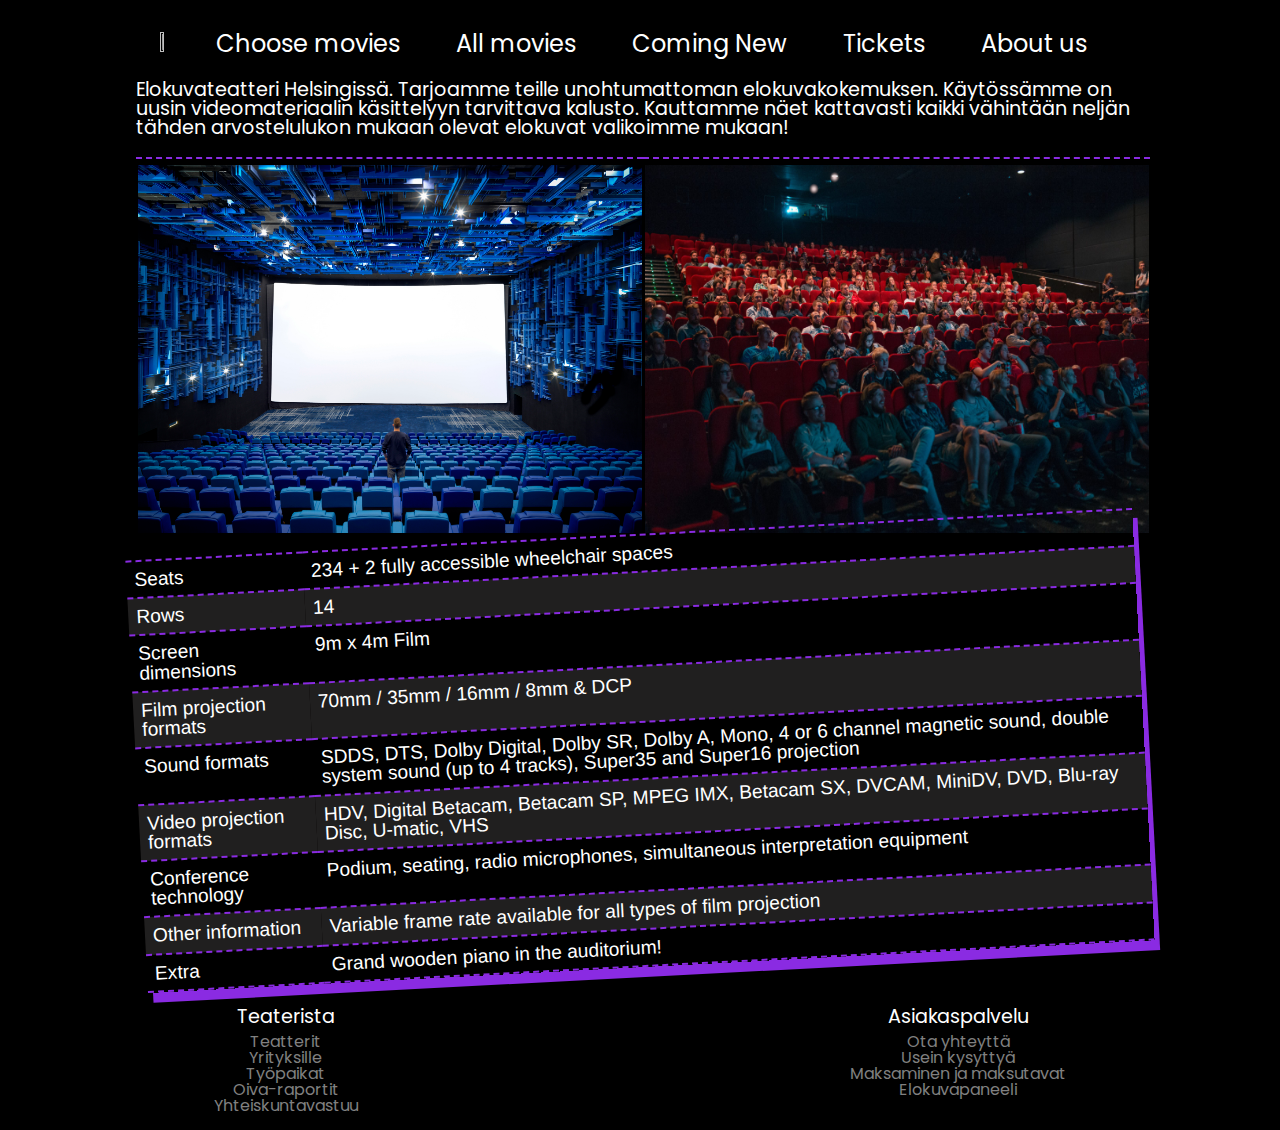
==== aboutus/index.html @ 8e07b5b5 "etusivun viimeistely + aboutus -sivu" ====
<!DOCTYPE html>
<html lang="en">
<head>
    <meta charset="UTF-8">
    <meta http-equiv="X-UA-Compatible" content="IE=edge">
    <meta name="viewport" content="width=device-width, initial-scale=1.0">
    <link rel="stylesheet" href="./css/layout.css">
    <link rel="stylesheet" href="./css/reset.css">
    <script src="https://kit.fontawesome.com/ec32ed19cd.js" crossorigin="anonymous"></script>
    <link rel="preconnect" href="https://fonts.googleapis.com"> 
    <link rel="preconnect" href="https://fonts.gstatic.com" crossorigin> 
    <link href="https://fonts.googleapis.com/css2?family=Poppins:wght@300&display=swap" rel="stylesheet">
    
    <title>About Us</title>
</head>
<body>
    <section class="container">
        <nav class="header" id="header">
           <img class="menuImg" src="https://i.pinimg.com/originals/ee/c0/71/eec071442e9a1b8e017c5a7c1853b880.jpg" onclick="ShowMenu()" alt="">
            <ul class="menu" id="menu">
                <li><a href="../movies/index.html">Choose movies</a></li>
                <li><a href="">All movies</a></li>
                <li><a href="">Coming New</a></li>
                <li><a href="">Tickets</a></li>
                <li><a href="">About us</a></li>
            </ul>
        </nav>





        <article class="fontti">
        <p>
            Elokuvateatteri Helsingissä. Tarjoamme teille unohtumattoman elokuvakokemuksen.
            Käytössämme on uusin videomateriaalin käsittelyyn tarvittava kalusto. Kauttamme näet kattavasti kaikki
            vähintään neljän tähden arvostelulukon mukaan olevat elokuvat valikoimme mukaan!<br><br>
<section>
    <figure class="kuvat-kaksi">
<img src="/img/cinema-kuva01.jpg">
<img src="/img/cinema-kuva02.jpg">
    </figure>
</section>

<table id="teatteri">
  <tr>
    <td>Seats</td>
    <td>234 + 2 fully accessible wheelchair spaces</td>
  </tr>
  <tr>
    <td>Rows</td>
    <td>14</td>
  </tr>
  <tr>
    <td>Screen dimensions</td>
    <td>9m x 4m Film</td>
  </tr>
  <tr>
    <td>Film projection formats</td>
    <td>70mm / 35mm / 16mm / 8mm & DCP</td>
  </tr>
  <tr>
    <td>Sound formats</td>
    <td>SDDS, DTS, Dolby Digital, Dolby SR, Dolby A, Mono, 
        4 or 6 channel magnetic sound, double system sound (up to 4 tracks), Super35 and Super16 projection</td>
  </tr>
  <tr>
    <td>Video projection formats</td>
    <td>HDV, Digital Betacam, Betacam SP, MPEG IMX, Betacam SX, 
        DVCAM, MiniDV, DVD, Blu-ray Disc, U-matic, VHS</td>
  </tr>
  <tr>
    <td>Conference technology</td>
    <td>Podium, seating, radio microphones, simultaneous interpretation equipment</td>
  
  </tr>
  <tr>
    <td>Other information</td>
    <td>Variable frame rate available for all types of film projection</td>
  </tr>
  <tr>
    <td>Extra</td>
    <td>Grand wooden piano in the auditorium!</td>
  </tr>
</table>




        </article>




<footer class="footer">
    <section class="teaterista">
        <h3>Teaterista</h3>
        <ul class="teateristaUl">
            <li><a href="">Teatterit</a></li>
            <li><a href="">Yrityksille</a></li> 
            <li><a href="">Työpaikat</a></li> 
            <li><a href="">Oiva-raportit</a></li> 
            <li><a href="">Yhteiskuntavastuu</a></li> 
        </ul>
    </section>

    <section class="linkki">
        <i class="fa-brands fa-facebook"></i>
        <i class="fa-brands fa-square-instagram"></i>
        <i class="fa-regular fa-envelope"></i>
    </section>

    <section class="asiakaspalvelu">
        <h3>Asiakaspalvelu</h3>
        <ul class="asiakaspalveluUl" >
            <li><a href="">Ota yhteyttä</a></li>
            <li><a href="">Usein kysyttyä</a></li>
            <li><a href="">Maksaminen ja maksutavat</a></li>
            <li><a href="">Elokuvapaneeli</a></li>
        </ul>
    </section>


</footer>
</section>
<script src="./movies/script.js"></script>
</body>
</html>
---- aboutus/css/layout.css ----
body{
    background-color: black;
}
.container{
    width: 80%;
    margin-left:auto;
    margin-right: auto;
    background-color: black;
    color: white;
    font-size: 1.5rem;
    font-family: Poppins;
}

.menuImg{
    width: 3%;
    height: 3%;
}

.header{
    display: flex;
    flex-wrap: nowrap;
    padding-top: 2rem;
    padding-bottom: 1rem;
    padding-left: 2rem;
    padding-right: 2rem;
}

.menu{
    display: flex;
    width: 100%;
}

.menu li{
    list-style-type: none;
    margin: 0 3%;
}

a{
    text-decoration: none;
    color: white;
}

.fontti {
    font-size: 1.2rem;
    padding: 8px;
}



.kuvat-kaksi {
    display: flex;
    flex-direction: row;
    flex-wrap: nowrap;
}
.kuvat-kaksi > * {
    flex-basis: 0px;
    flex-grow: 1; 
}

/* kuvien määritykset */

figure {
    width: 100%;
   /* border: black solid 1px; */

}    
figure img {
    max-width: 50%;
    padding: 0.1rem;
    padding-top: 0.4rem;
    padding-bottom: 0.1rem;
    border: 2px dashed blueviolet;
    border-bottom: hidden;
    border-left: hidden;
    border-right: hidden;
  
}






#teatteri {
    font-family: Arial, Helvetica, sans-serif;
    border-collapse: collapse;
    width: 100%;
    border: 1px solid;
    padding: 10px;
    box-shadow: 5px 10px blueviolet;
    -ms-transform: rotate(-3deg); 
    -webkit-transform: rotate(-3deg); 
    transform: rotate(-3deg);
  }
  
  #teatteri td, #teatteri th {
    border: 2px dashed blueviolet;
    padding: 8px;
    border-left: hidden;
    border-right: hidden;
  }
  
  #teatteri tr:nth-child(even){background-color: #201f1f;}
  
  #teatteri tr:hover {
    background-color: darkgrey;
    color: black;

}
  


.footer{
    margin-top: 2rem;
    display: flex;
    font-size: 1rem;
    color: gray;
}

.footer > *
{
    flex-grow: 1;
}

.footer a{
    font-size: 1rem;
    color: gray;
}

.footer i{
    padding-right: 25px;
    padding-left: 25px;
}

.footer h3{
    font-size: 1.2rem;
    color: white;
    margin-bottom: 0.5rem;
}

.teaterista, .linkki, .asiakaspalvelu{
    text-align: center;
    margin-bottom: 1rem;
}

.linkki{
    font-size: 1.5rem;
}


@media only screen and (max-width: 1250px) {
    .container{
        width: 90%;
    }
    
    .menuImg{
        width: 4%;
    }

}

@media only screen and (max-width: 768px) {
    .container{
        width: 90%;
    }
    
    .menuImg{
        width: 4%;
    }
}

@media only screen and (max-width: 426px) {
    .container{
        width: 90%;
    }

    .menu{
        display: none;
        font-size: 0.8rem;
    }

    .menuImg{
        width: 15%;
        margin-left: auto;
        margin-right: auto;
    }

    .footer{
        display: block;
    }

    .footer a{
        font-size: 0.8rem;
    }

    .linkki{
        margin-left: auto;
        margin-right: auto;
    }

    .footer h3{
        font-size: 0.8rem;
    }
}
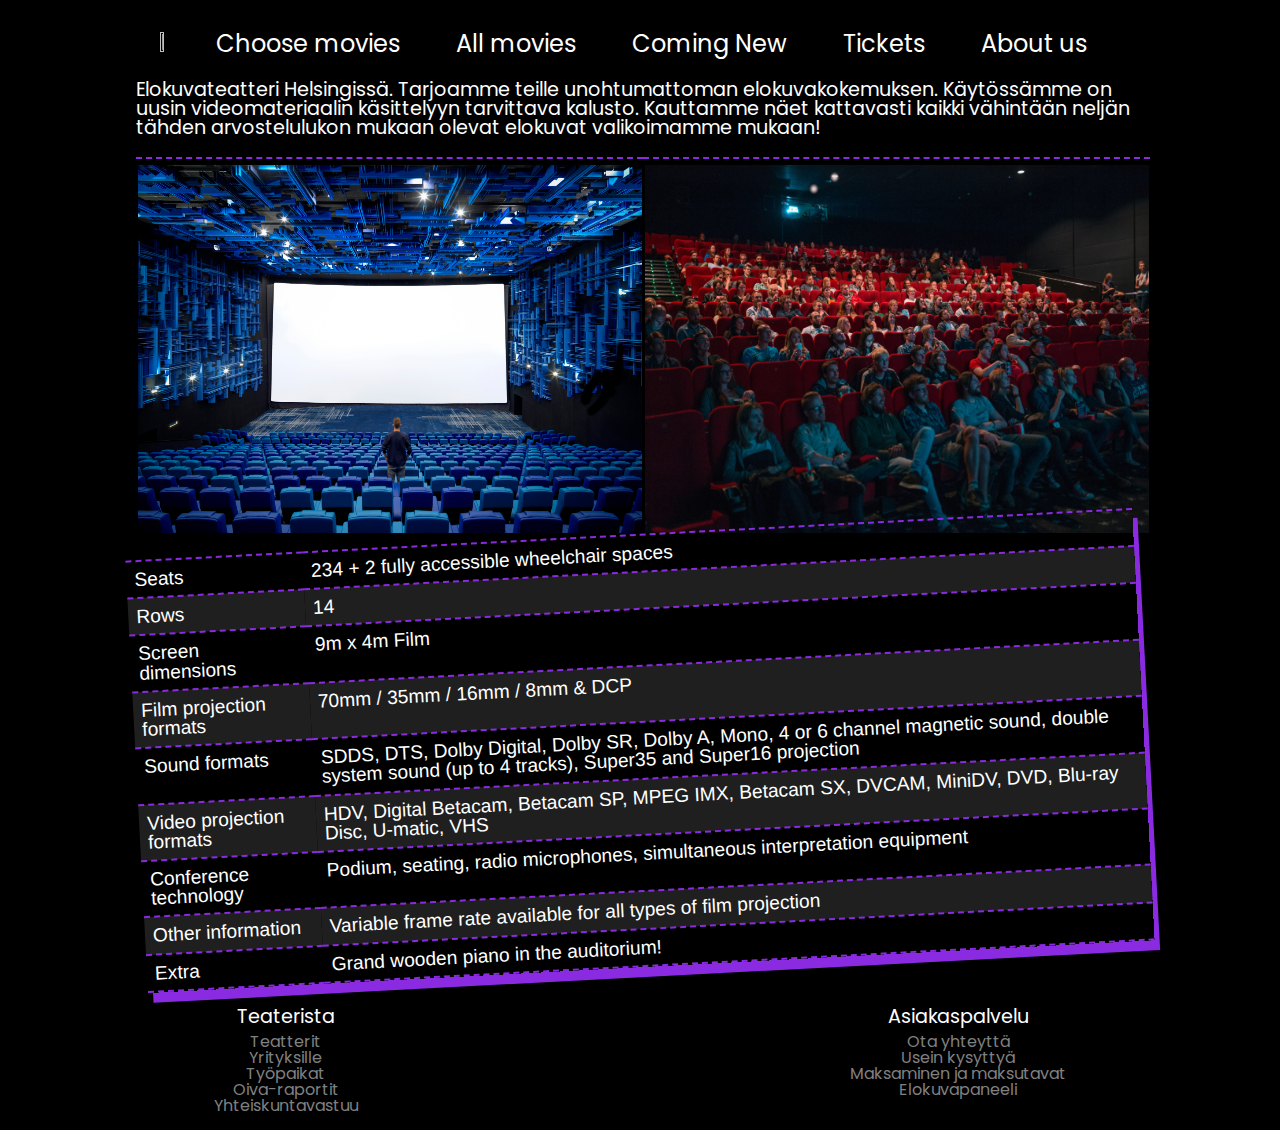
==== commit 8a7841e7: "Merge pull request #13 from Topias-R/feature/etusivu" ====
--- a/aboutus/index.html
+++ b/aboutus/index.html
@@ -34,7 +34,7 @@
         <p>
             Elokuvateatteri Helsingissä. Tarjoamme teille unohtumattoman elokuvakokemuksen.
             Käytössämme on uusin videomateriaalin käsittelyyn tarvittava kalusto. Kauttamme näet kattavasti kaikki
-            vähintään neljän tähden arvostelulukon mukaan olevat elokuvat valikoimme mukaan!<br><br>
+            vähintään neljän tähden arvostelulukon mukaan olevat elokuvat valikoimamme mukaan!<br><br>
 <section>
     <figure class="kuvat-kaksi">
 <img src="/img/cinema-kuva01.jpg">
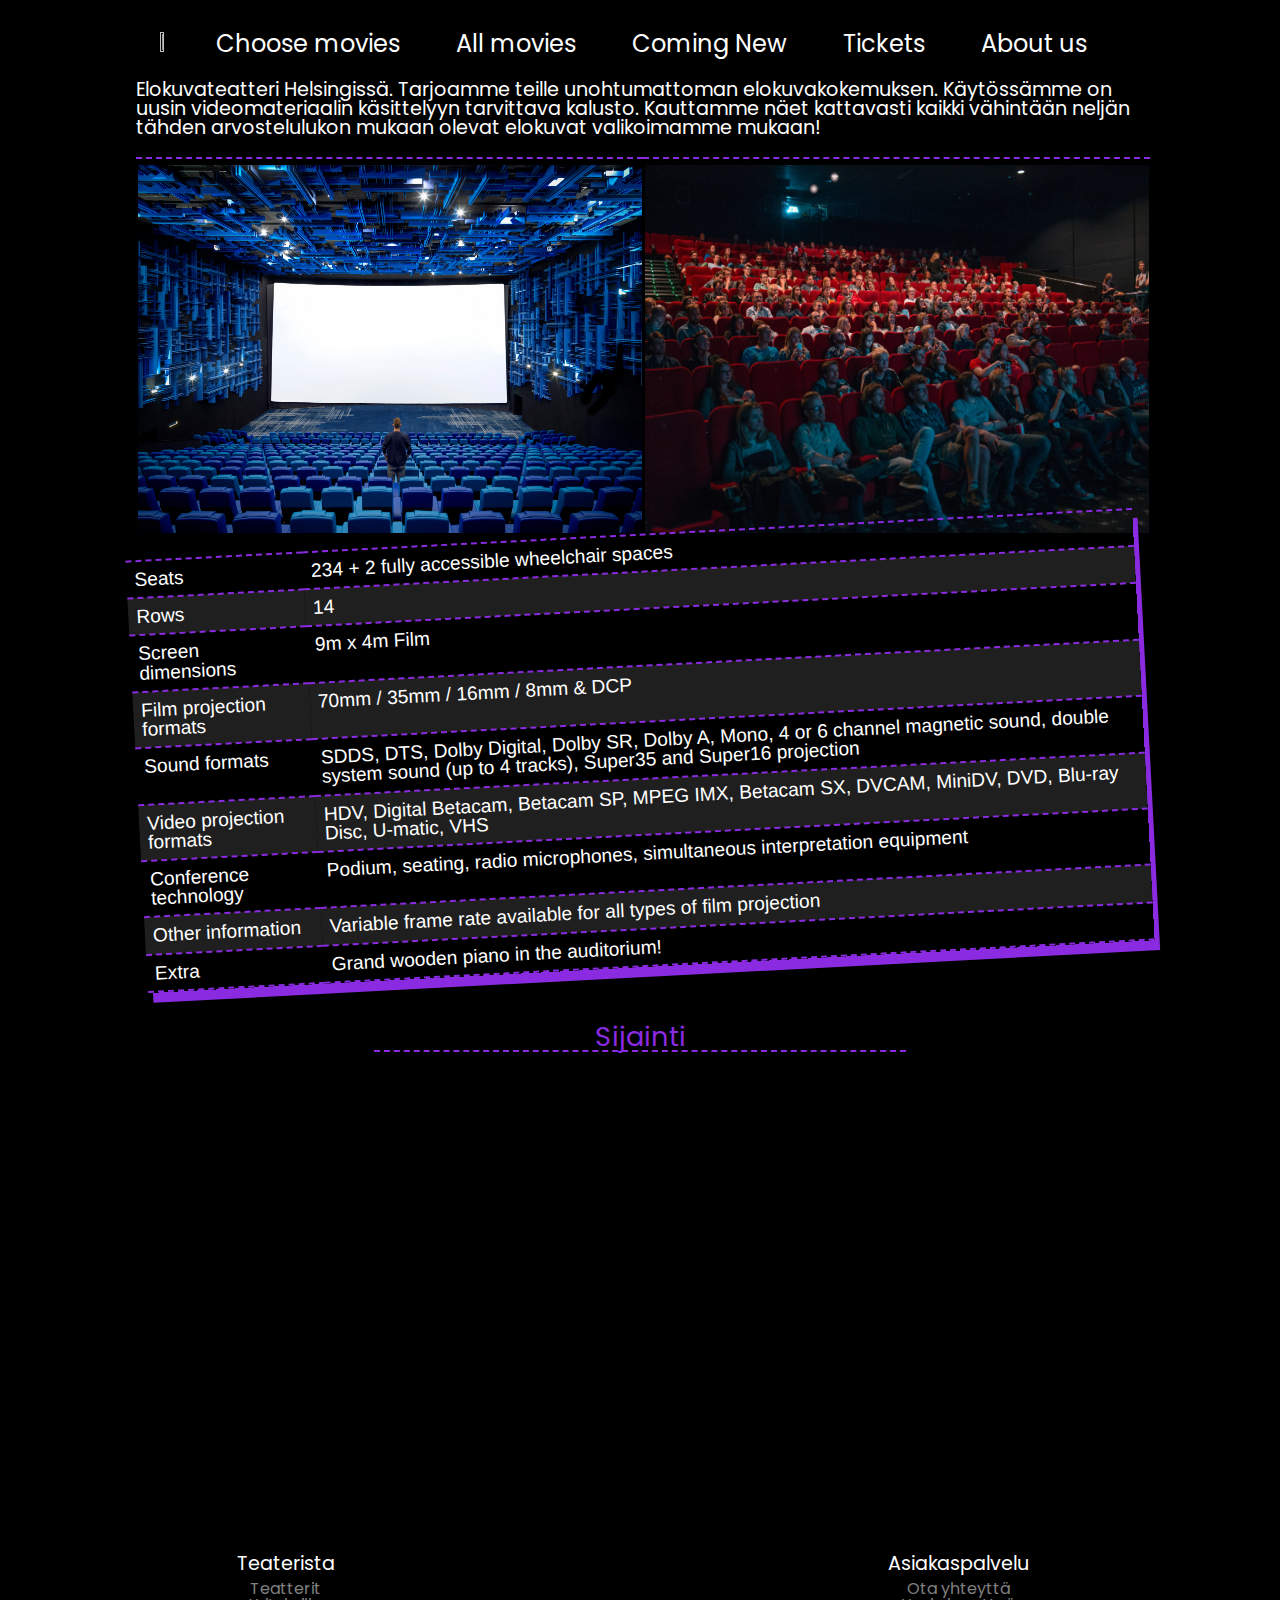
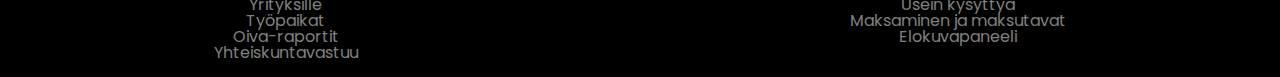
==== commit d41a3c81: "Merge pull request #31 from Topias-R/feature/basic-layout" ====
--- a/aboutus/index.html
+++ b/aboutus/index.html
@@ -21,7 +21,7 @@
                 <li><a href="../movies/index.html">Choose movies</a></li>
                 <li><a href="">All movies</a></li>
                 <li><a href="">Coming New</a></li>
-                <li><a href="">Tickets</a></li>
+                <li><a href="../tickets/index.html">Tickets</a></li>
                 <li><a href="">About us</a></li>
             </ul>
         </nav>
@@ -89,7 +89,10 @@
 
         </article>
 
-
+<section class="map" id="map">
+  <h3 class="title-map">Sijainti</h3>
+  <iframe src="https://www.google.com/maps/embed?pb=!1m18!1m12!1m3!1d11653.320224277231!2d24.947518075520488!3d60.19763069147647!2m3!1f0!2f0!3f0!3m2!1i1024!2i768!4f13.1!3m3!1m2!1s0x46920991bdcb5c15%3A0x6acc65ed8b99050b!2sHelsingin%20Messukeskus!5e0!3m2!1sru!2sfi!4v1668767144063!5m2!1sru!2sfi" width="600" height="450" style="border:0;" allowfullscreen="" loading="lazy" referrerpolicy="no-referrer-when-downgrade"></iframe>
+</section>
 
 
 <footer class="footer">
--- a/aboutus/css/layout.css
+++ b/aboutus/css/layout.css
@@ -33,6 +33,18 @@
 .menu li{
     list-style-type: none;
     margin: 0 3%;
+}
+
+.menuImg:hover{
+    color: blueviolet;
+}
+
+.menu li:hover{
+    cursor: pointer;
+}
+
+.menu a:hover{
+    color: blueviolet;
 }
 
 a{
@@ -147,6 +159,22 @@
     font-size: 1.5rem;
 }
 
+.map{
+    width: 52%;
+    margin-top: 3rem;
+    margin-left: auto;
+    margin-right: auto;
+    margin-bottom: 1rem;
+}
+
+.title-map{
+    color: blueviolet;
+    text-align: center;
+    font-size: 1.7rem;
+    margin-bottom: 1rem;
+    border-bottom: 2px solid blueviolet;
+    border-style: dashed;
+}
 
 @media only screen and (max-width: 1250px) {
     .container{
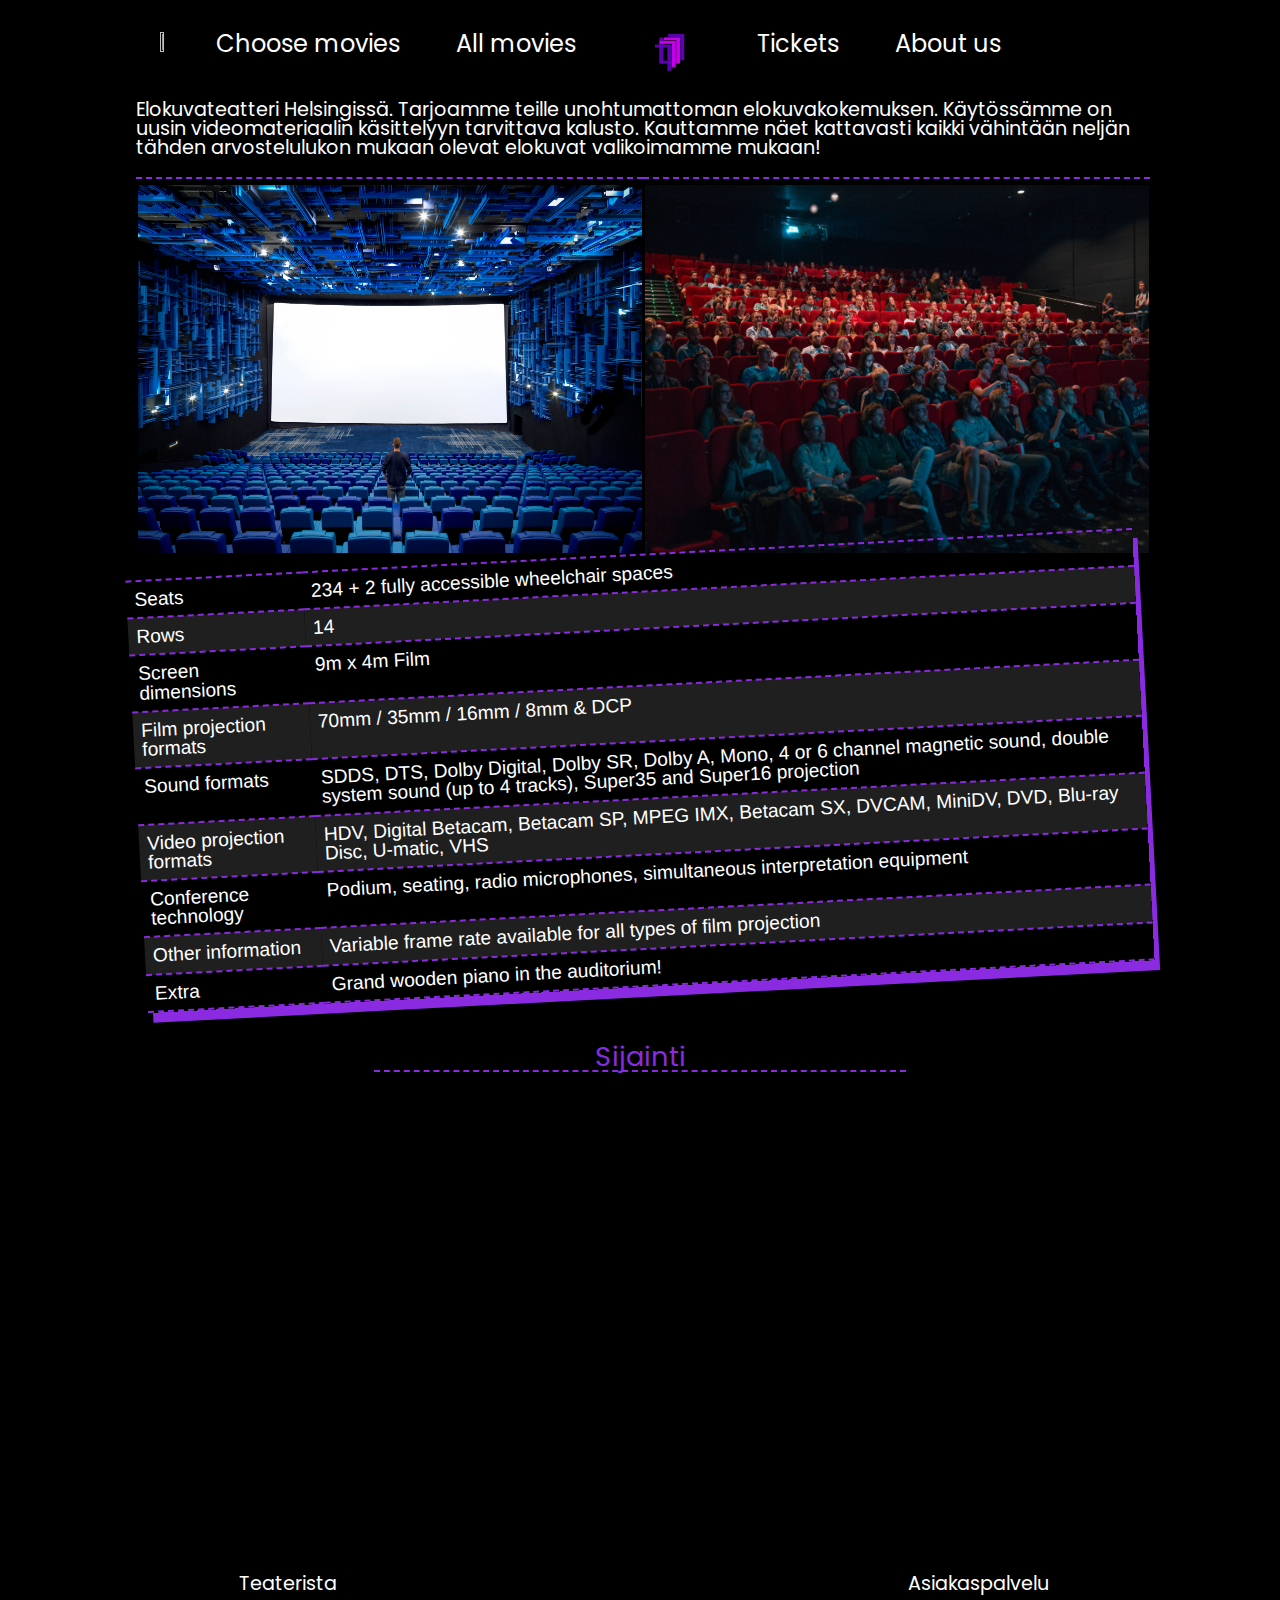
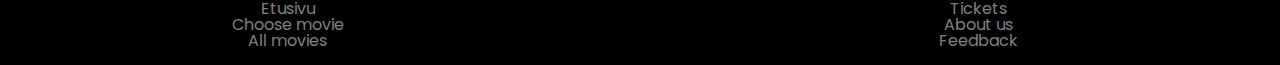
==== commit 9ae70e4d: "new footer ja add logo image" ====
--- a/aboutus/index.html
+++ b/aboutus/index.html
@@ -19,10 +19,10 @@
            <img class="menuImg" src="https://i.pinimg.com/originals/ee/c0/71/eec071442e9a1b8e017c5a7c1853b880.jpg" onclick="ShowMenu()" alt="">
             <ul class="menu" id="menu">
                 <li><a href="../movies/index.html">Choose movies</a></li>
-                <li><a href="">All movies</a></li>
-                <li><a href="">Coming New</a></li>
+                <li><a href="../shows/index.html">All movies</a></li>
+                <li><a href="../index.html"><img class="logoImg" src="../img/logo-LL.png" alt=""></a></li>
                 <li><a href="../tickets/index.html">Tickets</a></li>
-                <li><a href="">About us</a></li>
+                <li><a href="./index.html">About us</a></li>
             </ul>
         </nav>
 
@@ -96,35 +96,31 @@
 
 
 <footer class="footer">
-    <section class="teaterista">
-        <h3>Teaterista</h3>
-        <ul class="teateristaUl">
-            <li><a href="">Teatterit</a></li>
-            <li><a href="">Yrityksille</a></li> 
-            <li><a href="">Työpaikat</a></li> 
-            <li><a href="">Oiva-raportit</a></li> 
-            <li><a href="">Yhteiskuntavastuu</a></li> 
-        </ul>
-    </section>
+  <section class="teaterista">
+    <h3>Teaterista</h3>
+    <ul class="teateristaUl">
+      <li><a href="../index.html">Etusivu</a></li>
+      <li><a href="../movies/index.html">Choose movie</a></li>
+      <li><a href="../shows/index.html">All movies</a></li>
+    </ul>
+  </section>
 
-    <section class="linkki">
-        <i class="fa-brands fa-facebook"></i>
-        <i class="fa-brands fa-square-instagram"></i>
-        <i class="fa-regular fa-envelope"></i>
-    </section>
+  <section class="linkki">
+    <i class="fa-brands fa-facebook"></i>
+    <i class="fa-brands fa-square-instagram"></i>
+    <i class="fa-regular fa-envelope"></i>
+  </section>
 
-    <section class="asiakaspalvelu">
-        <h3>Asiakaspalvelu</h3>
-        <ul class="asiakaspalveluUl" >
-            <li><a href="">Ota yhteyttä</a></li>
-            <li><a href="">Usein kysyttyä</a></li>
-            <li><a href="">Maksaminen ja maksutavat</a></li>
-            <li><a href="">Elokuvapaneeli</a></li>
-        </ul>
-    </section>
+  <section class="asiakaspalvelu">
+    <h3>Asiakaspalvelu</h3>
+    <ul class="asiakaspalveluUl">
+      <li><a href="../tickets/index.html">Tickets</a></li>
+      <li><a href="../aboutus/index.html">About us</a></li>
+      <li><a href="../feedback/index.html">Feedback</a></li>
+    </ul>
+  </section>
+</footer>
 
-
-</footer>
 </section>
 <script src="./movies/script.js"></script>
 </body>
--- a/aboutus/css/layout.css
+++ b/aboutus/css/layout.css
@@ -50,6 +50,10 @@
 a{
     text-decoration: none;
     color: white;
+}
+
+.logoImg{
+    max-height: 40px;
 }
 
 .fontti {
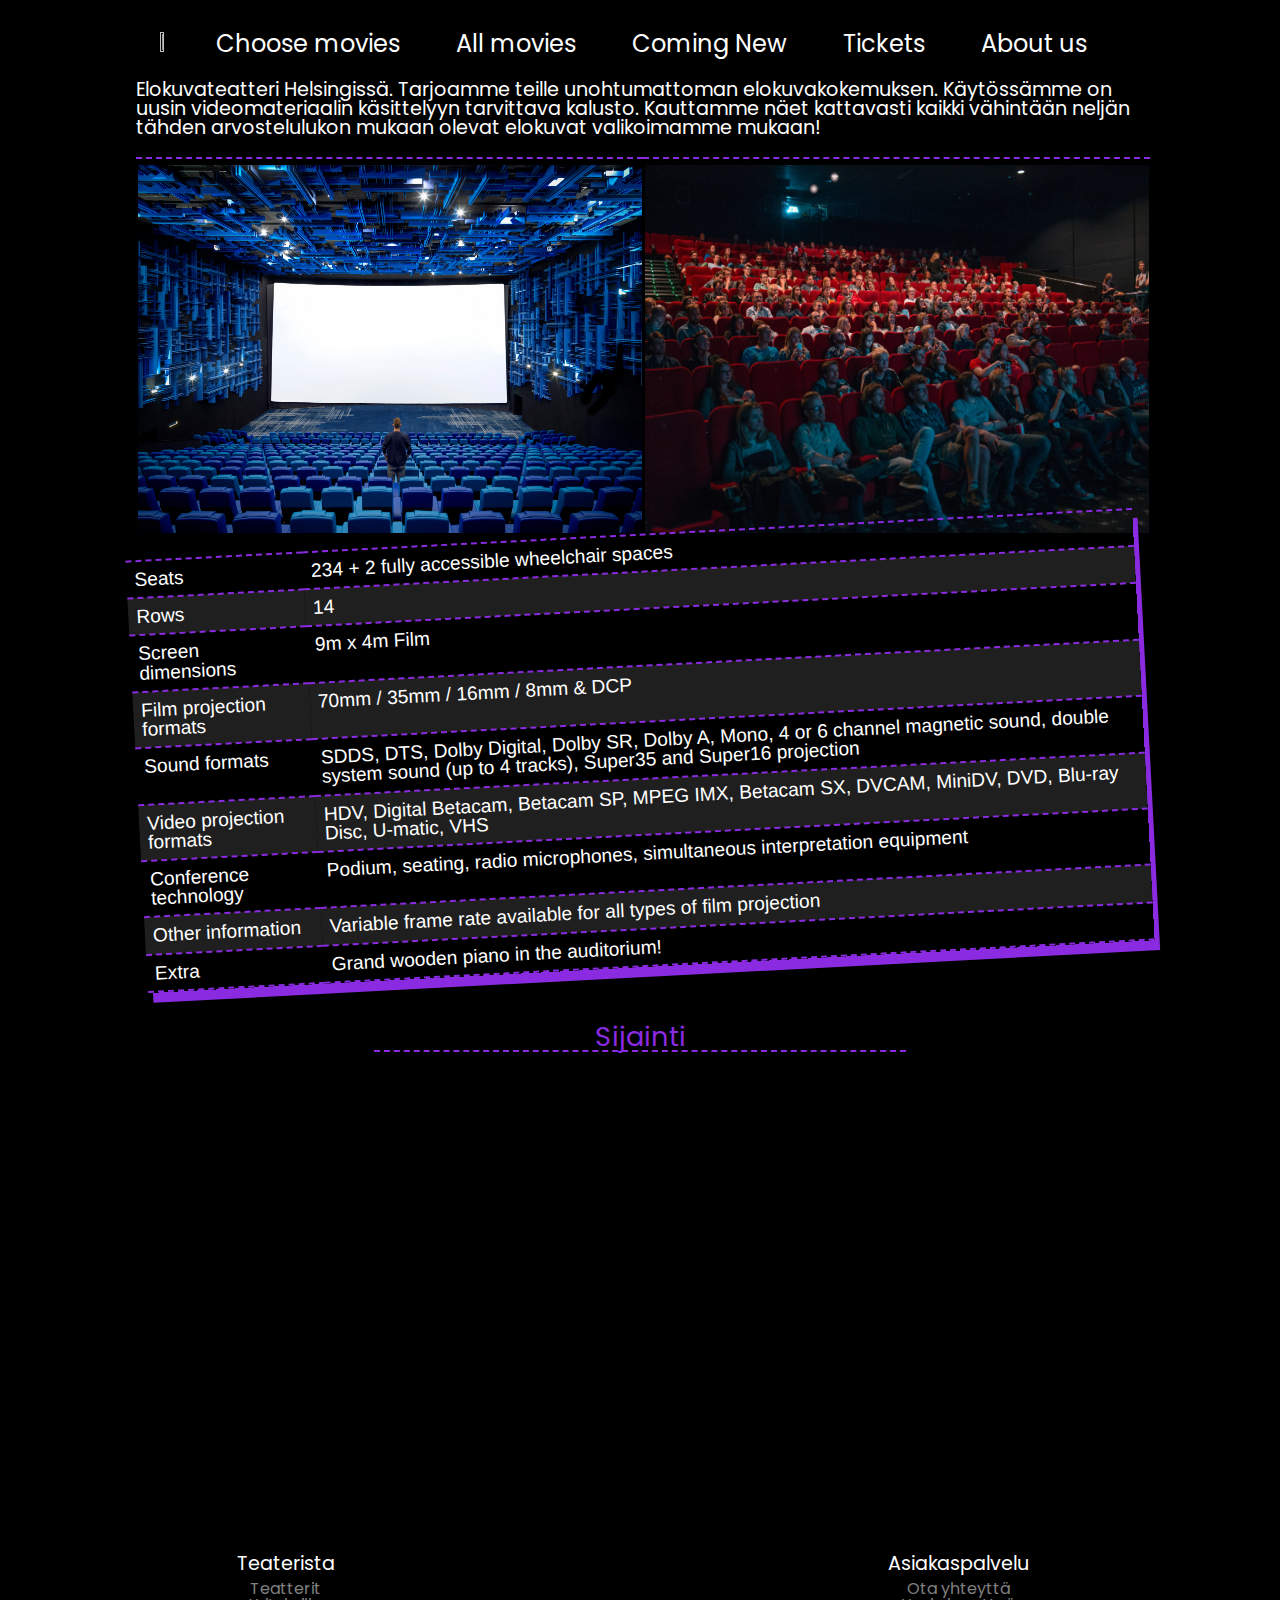
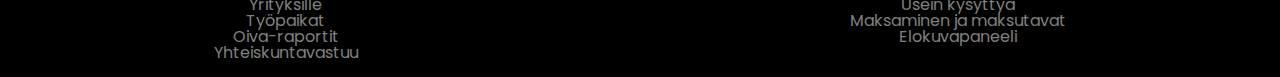
==== commit 75f4a7e1: "Merge d41a3c819c0947f37ef86bf03c50dd5e6fc88839 into a39b2e4a2fbe867f5ad2f6e0bf0b6917968157c6" ====
--- a/aboutus/index.html
+++ b/aboutus/index.html
@@ -19,10 +19,10 @@
            <img class="menuImg" src="https://i.pinimg.com/originals/ee/c0/71/eec071442e9a1b8e017c5a7c1853b880.jpg" onclick="ShowMenu()" alt="">
             <ul class="menu" id="menu">
                 <li><a href="../movies/index.html">Choose movies</a></li>
-                <li><a href="../shows/index.html">All movies</a></li>
-                <li><a href="../index.html"><img class="logoImg" src="../img/logo-LL.png" alt=""></a></li>
+                <li><a href="">All movies</a></li>
+                <li><a href="">Coming New</a></li>
                 <li><a href="../tickets/index.html">Tickets</a></li>
-                <li><a href="./index.html">About us</a></li>
+                <li><a href="">About us</a></li>
             </ul>
         </nav>
 
@@ -96,31 +96,35 @@
 
 
 <footer class="footer">
-  <section class="teaterista">
-    <h3>Teaterista</h3>
-    <ul class="teateristaUl">
-      <li><a href="../index.html">Etusivu</a></li>
-      <li><a href="../movies/index.html">Choose movie</a></li>
-      <li><a href="../shows/index.html">All movies</a></li>
-    </ul>
-  </section>
+    <section class="teaterista">
+        <h3>Teaterista</h3>
+        <ul class="teateristaUl">
+            <li><a href="">Teatterit</a></li>
+            <li><a href="">Yrityksille</a></li> 
+            <li><a href="">Työpaikat</a></li> 
+            <li><a href="">Oiva-raportit</a></li> 
+            <li><a href="">Yhteiskuntavastuu</a></li> 
+        </ul>
+    </section>
 
-  <section class="linkki">
-    <i class="fa-brands fa-facebook"></i>
-    <i class="fa-brands fa-square-instagram"></i>
-    <i class="fa-regular fa-envelope"></i>
-  </section>
+    <section class="linkki">
+        <i class="fa-brands fa-facebook"></i>
+        <i class="fa-brands fa-square-instagram"></i>
+        <i class="fa-regular fa-envelope"></i>
+    </section>
 
-  <section class="asiakaspalvelu">
-    <h3>Asiakaspalvelu</h3>
-    <ul class="asiakaspalveluUl">
-      <li><a href="../tickets/index.html">Tickets</a></li>
-      <li><a href="../aboutus/index.html">About us</a></li>
-      <li><a href="../feedback/index.html">Feedback</a></li>
-    </ul>
-  </section>
+    <section class="asiakaspalvelu">
+        <h3>Asiakaspalvelu</h3>
+        <ul class="asiakaspalveluUl" >
+            <li><a href="">Ota yhteyttä</a></li>
+            <li><a href="">Usein kysyttyä</a></li>
+            <li><a href="">Maksaminen ja maksutavat</a></li>
+            <li><a href="">Elokuvapaneeli</a></li>
+        </ul>
+    </section>
+
+
 </footer>
-
 </section>
 <script src="./movies/script.js"></script>
 </body>
--- a/aboutus/css/layout.css
+++ b/aboutus/css/layout.css
@@ -50,10 +50,6 @@
 a{
     text-decoration: none;
     color: white;
-}
-
-.logoImg{
-    max-height: 40px;
 }
 
 .fontti {
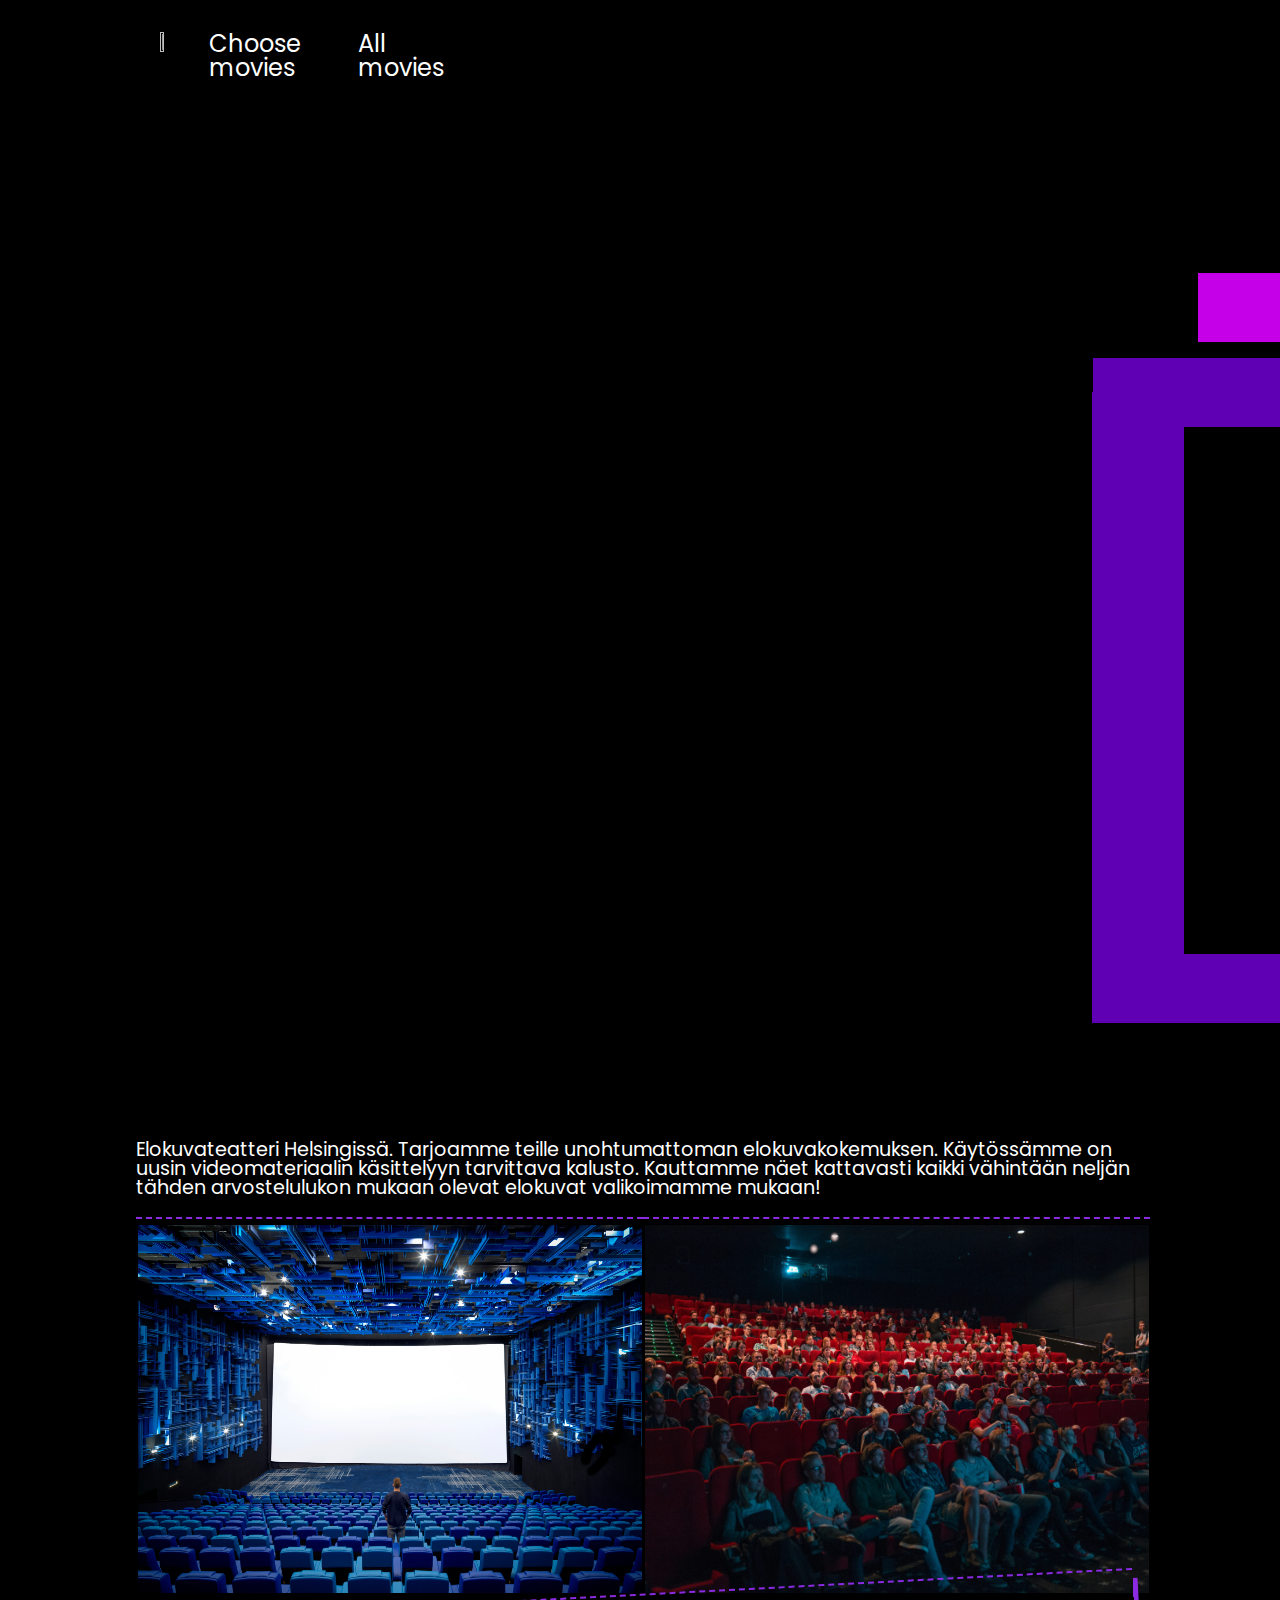
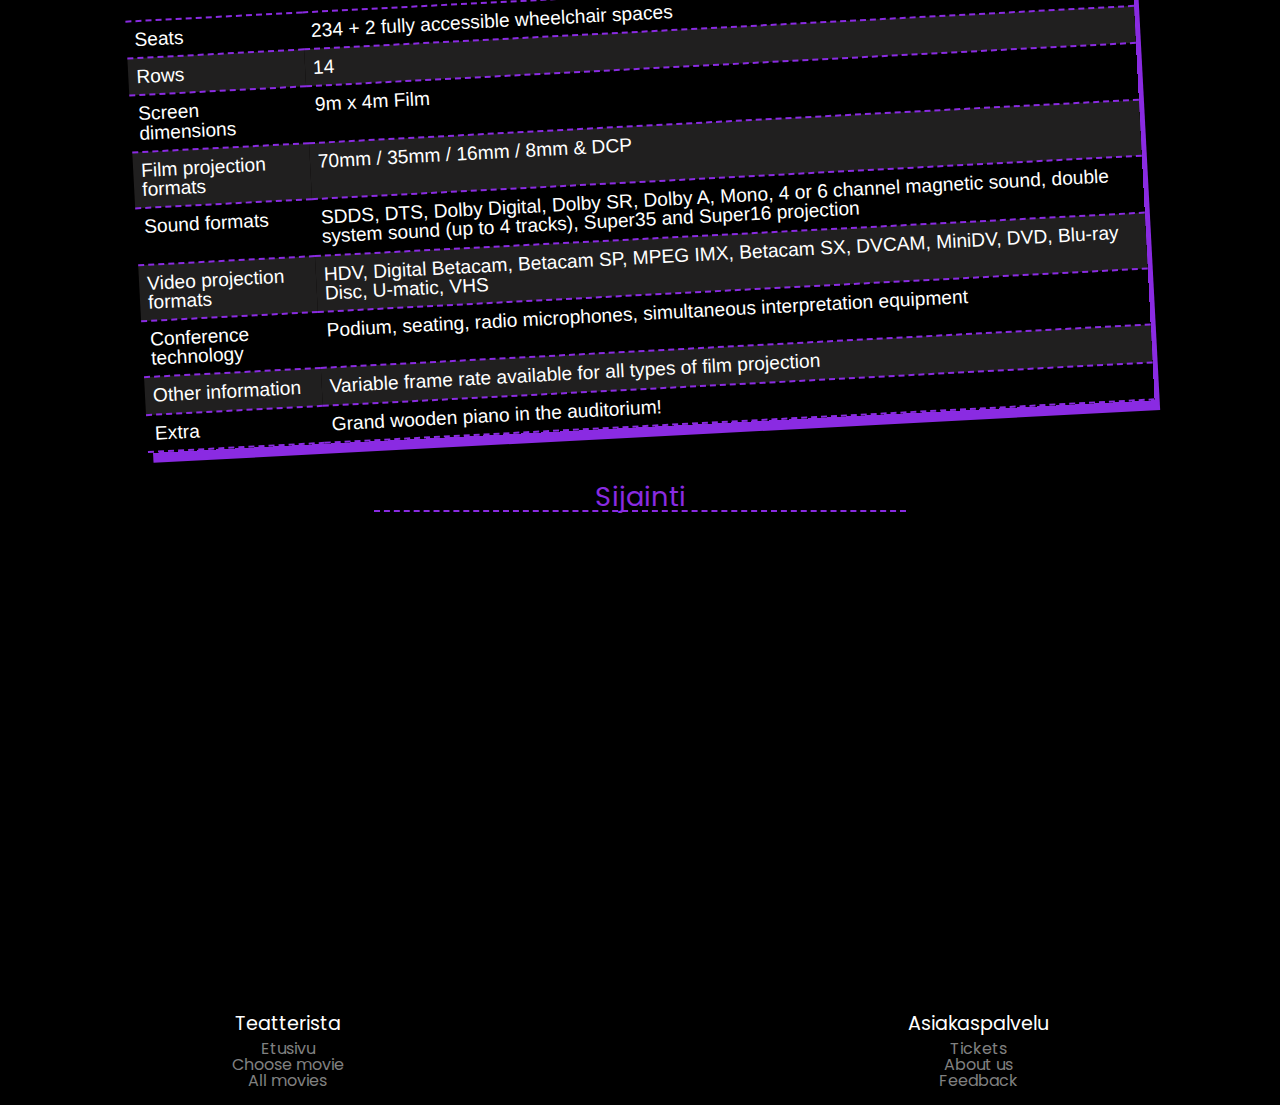
==== commit 2bada2dc: "Fix typo" ====
--- a/aboutus/index.html
+++ b/aboutus/index.html
@@ -19,10 +19,10 @@
            <img class="menuImg" src="https://i.pinimg.com/originals/ee/c0/71/eec071442e9a1b8e017c5a7c1853b880.jpg" onclick="ShowMenu()" alt="">
             <ul class="menu" id="menu">
                 <li><a href="../movies/index.html">Choose movies</a></li>
-                <li><a href="">All movies</a></li>
-                <li><a href="">Coming New</a></li>
+                <li><a href="../shows/index.html">All movies</a></li>
+                <li><a href="../index.html"><img class="logoImg" src="../img/logo-LL.png" alt=""></a></li>
                 <li><a href="../tickets/index.html">Tickets</a></li>
-                <li><a href="">About us</a></li>
+                <li><a href="./index.html">About us</a></li>
             </ul>
         </nav>
 
@@ -96,35 +96,31 @@
 
 
 <footer class="footer">
-    <section class="teaterista">
-        <h3>Teaterista</h3>
-        <ul class="teateristaUl">
-            <li><a href="">Teatterit</a></li>
-            <li><a href="">Yrityksille</a></li> 
-            <li><a href="">Työpaikat</a></li> 
-            <li><a href="">Oiva-raportit</a></li> 
-            <li><a href="">Yhteiskuntavastuu</a></li> 
-        </ul>
-    </section>
+  <section class="teaterista">
+          <h3>Teatterista</h3>
+    <ul class="teateristaUl">
+      <li><a href="../index.html">Etusivu</a></li>
+      <li><a href="../movies/index.html">Choose movie</a></li>
+      <li><a href="../shows/index.html">All movies</a></li>
+    </ul>
+  </section>
 
-    <section class="linkki">
-        <i class="fa-brands fa-facebook"></i>
-        <i class="fa-brands fa-square-instagram"></i>
-        <i class="fa-regular fa-envelope"></i>
-    </section>
+  <section class="linkki">
+    <i class="fa-brands fa-facebook"></i>
+    <i class="fa-brands fa-square-instagram"></i>
+    <i class="fa-regular fa-envelope"></i>
+  </section>
 
-    <section class="asiakaspalvelu">
-        <h3>Asiakaspalvelu</h3>
-        <ul class="asiakaspalveluUl" >
-            <li><a href="">Ota yhteyttä</a></li>
-            <li><a href="">Usein kysyttyä</a></li>
-            <li><a href="">Maksaminen ja maksutavat</a></li>
-            <li><a href="">Elokuvapaneeli</a></li>
-        </ul>
-    </section>
+  <section class="asiakaspalvelu">
+    <h3>Asiakaspalvelu</h3>
+    <ul class="asiakaspalveluUl">
+      <li><a href="../tickets/index.html">Tickets</a></li>
+      <li><a href="../aboutus/index.html">About us</a></li>
+      <li><a href="../feedback/index.html">Feedback</a></li>
+    </ul>
+  </section>
+</footer>
 
-
-</footer>
 </section>
 <script src="./movies/script.js"></script>
 </body>
